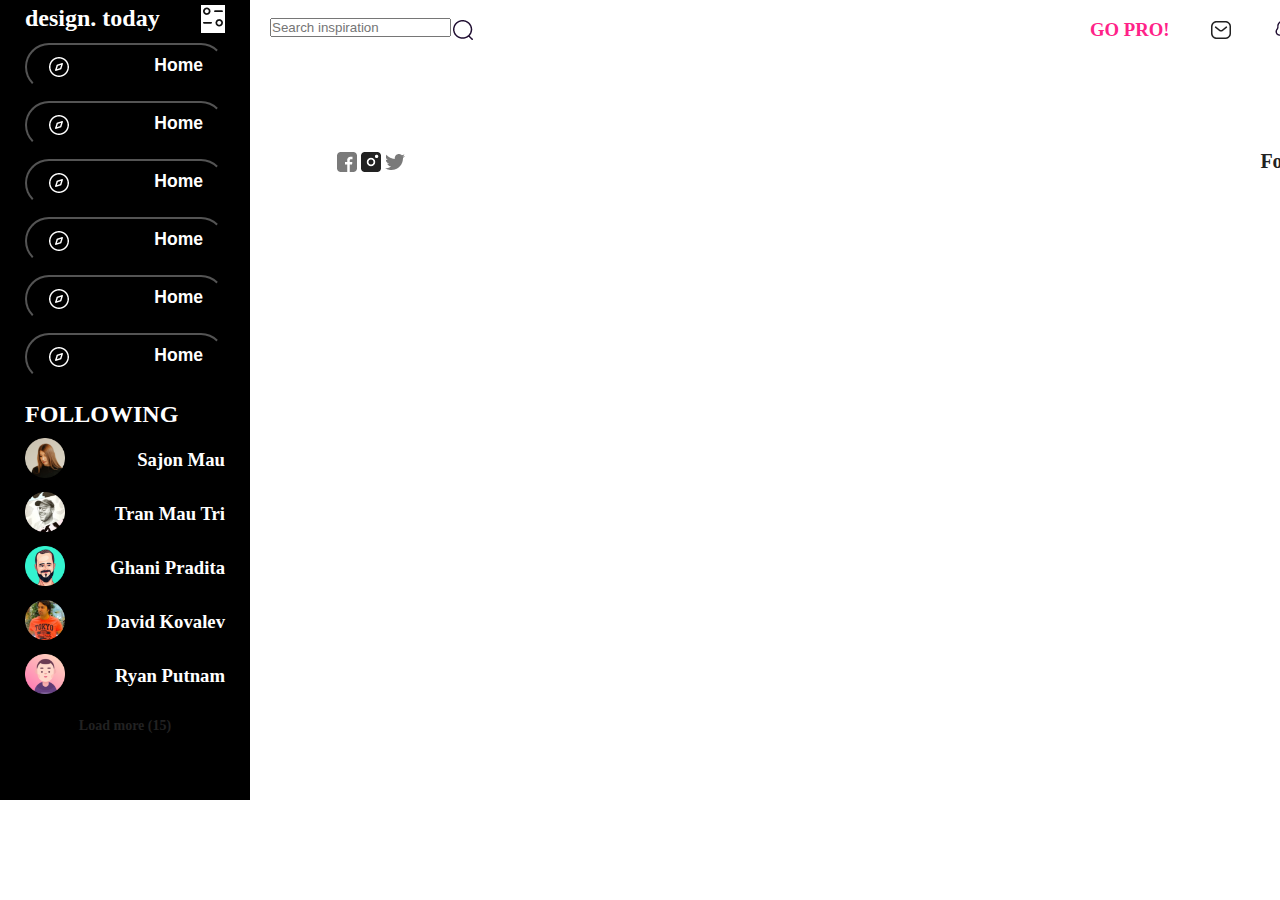
==== main.html @ 6b7c12be "add changes" ====
<!DOCTYPE html>
<html lang="en">
<head>
    <meta charset="UTF-8">
    <meta http-equiv="X-UA-Compatible" content="IE=edge">
    <meta name="viewport" content="width=device-width, initial-scale=1.0">
    <link rel="stylesheet" href="style.css">
    <title>Document</title>
</head>
<body>
    <div class="sidebar">
        <div class="sidebar-container">
            <div class="top">
                <div class="logo">
                    <h2>design. <span class="dif-col">today</span></h2>
                </div>
                <div class="logo-icon">
                    <img src="images/Group 18.png" alt="logo">
                </div>

            </div>
            
            <div class="sidebar-content">
                <button class="nav-button">
                    <img src="images/icon1.png" alt="pic">
                    <h3>Home</h3>
                </button>
                <button class="nav-button">
                    <img src="images/icon1.png" alt="pic">
                    <h3>Home</h3>
                </button>
                <button class="nav-button">
                    <img src="images/icon1.png" alt="pic">
                    <h3>Home</h3>
                </button>
                <button class="nav-button">
                    <img src="images/icon1.png" alt="pic">
                    <h3>Home</h3>
                </button>
                <button class="nav-button">
                    <img src="images/icon1.png" alt="pic">
                    <h3>Home</h3>
                </button>
                <button class="nav-button">
                    <img src="images/icon1.png" alt="pic">
                    <h3>Home</h3>
                </button>


            </div>
            
            <div class="designers-content">
                <div class="head">
                    <h2>FOLLOWING</h2>
                </div>
                <div class="designers-icons">
                    <div>
                        <img src="images/22.png" alt="desiners-pic">

                    </div>
                    <div>
                        <h3> Sajon Mau</h3>

                    </div>
                </div>
                <div class="designers-icons">
                    <div>
                        <img src="images/26.png" alt="desiners-pic">

                    </div>
                    <div>
                        <h3>Tran Mau Tri </h3>

                    </div>
                </div>
                <div class="designers-icons">
                    <div>
                        <img src="images/25.png" alt="desiners-pic">

                    </div>
                    <div>
                        <h3>Ghani Pradita</h3>

                    </div>
                </div>
                <div class="designers-icons">
                    <div>
                        <img src="images/21.png" alt="desiners-pic">

                    </div>
                    <div>
                        <h3>David Kovalev</h3>

                    </div>
                </div>
                <div class="designers-icons">
                    <div>
                        <img src="images/23.png" alt="desiners-pic">

                    </div>
                    <div>
                        <h3>Ryan Putnam</h3>

                    </div>
                </div>
                <div class="head">
                    <h4>Load more (15)</h4>
                </div>
                


            </div>
        </div>
    </div>
    <div class="container-for-header"> 
        <header >
            <div class="header-content">
               
                <form class="form-content" action="">
                    <div class="form-row">
                        <input class="input-box" type="text" placeholder="Search inspiration">
                    </div>
    
                    <img class="search-icon" src="images/15.png" alt="icon">
    
                </form>
    
                <div class="icons-cont">
                    
                    <h3>GO PRO!</h3>
                    <img src="images/3.png" alt="icon">
                    <img src="images/2.png" alt="icon">
                    <a href="main.html"><img class="main-img" src="images/Group 33.png" alt="icon"></a>
                    <button class="button"> UPLOAD </button>
    
                </div>
    
            </div>
        </header>
        
        <footer>
            <div class="main_container">
                <div class="footer-content">
                    <div class="foot-icons">
                        <img src="images/foot-icon1.png" alt="fbicon">
                        <img src="images/foot-icon2.png" alt="insticon">
                        <img src="images/foot-icon3.png" alt="twiicon">
    
                    </div>
                    <div class="foot-discription">
                        <h5>For Smartacademy</h5>
    
                    </div>
                    
                </div>
    
            </div>
        </footer>
    </div>
    
</body>
</html>
---- style.css ----
*{
    margin: 0;
    padding: 0;
    text-decoration: 0;
    box-sizing: border-box;
}

.sidebar{
    position:fixed ;
    height: 800px;
    max-width: 250px;
    width: 100%;
    background-color: black;
    
}
.sidebar-container{
    max-width: 200px;
    width: 100%;
    margin: 5px auto;
    padding: 0 0;
}
.top{
    display: flex;
    justify-content: space-between;
    color: white;
}
.logo-icon{
    background-color: white;
}
.head{
    color: white;
    margin-top: 20px;
}
.sidebar-content{
    display: flex;
    flex-direction: column;   
}

.nav-button{
    display: flex;
    justify-content: space-between;
    margin-top: 10px;
}
.designers-icons{
    margin-top: 10px;
    display: flex;
    justify-content: space-between;
    align-items:center;
}
.designers-icons img{
    width: 40px;
    height: 40px;
}
.designers-icons h3{
    color: white;
}

.nav-button {
    display: flex;
    padding: 10px 20px; 
    font-size: 15px;
    text-align: center;
    color: #FFFFFF;
    background-color: black;
    border-radius: 25px;
    
}
  
.nav-button:hover {background-color: #FF2288}


/* main section container-for-header */
.container-for-header{
    background-color: #FFFFFF;
    position: relative;
    min-height: 100vh;
    max-width: 1260px;
    width: 100%;
    left: 250px;
    


}
.header-content{
    display: flex;
    justify-content: space-between;
    align-items: center;
    margin: 0 auto;
    padding: 0px 20px;
}
.form-content{
    display: flex;
    justify-content: flex-start;
}
.icons-cont{
    max-width: 400px;
    width: 100%;
    display: flex;
    justify-content: space-between;
    align-items: center;
    
}
.icons-cont h3{
    color:#FF2288 ;
}

.upload-button{
    width: 80px;
    height: 50px;

    background-color: #F2F2F2;
    font-size: 16px;
    line-height: 21px;
    color: #222222;
    border-radius: 10px;
    

}


.upload-button:hover{
    background-color: #FF2288;
}
/* .........main_container................ */
.main_container{
    max-width: 1120px;
    width: 100%;
    margin: 30px auto;
    padding: 0 15px ;
    background-color: #FFFFFF;

}
.list-wrapper{
    display: flex;
    justify-content: space-between;
    text-decoration: none;
    list-style: none;
    
}
.filters-box{
    display: flex;
    justify-content: space-between;
    

}
.listing-box{
    display: flex;
    justify-content: space-between;
}
li{
    margin-right: 20px;
}

article p{
    justify-content: center;
}
/* images and discription */

.article-content{
    display: flex;
    flex-wrap: wrap;
    justify-content: space-between;
}
article{
    width: 250px;
    
    
   

}
article img{
    width: 250px;
    height: 250px;
    
}
.Load-more-button{
    

    background-color: #F2F2F2;
    font-size: 16px;
    line-height: 21px;
    color: #222222;
    border-radius: 12px;
    padding: 16px 100px;
    margin-left: 420px;
    margin-top: 70px;

}


.Load-more-button:hover{
    background-color: purple;
}
/* mmmmmmmmmmmmmmmmmmmmmmmmmmmmmmmmmmm */

.container-for-designers{
    max-width: 1200px;
    width: 100%;
    height: 500px;
    background-color: #FAFAFA;
    margin: 20px auto;
    padding: 0 15px ;
    display: flex;
    align-items: center;
}
.main_containers{
    max-width: 1120px;
    width: 100%;
    margin: 20px auto;
    padding: 0 15px ;
    background-color: #FAFAFA;
}
.design_head{
    display: flex;
    justify-content: space-between;
    align-items: center;
}
h4{
    font-size: 14px;
    color: #222222;
    text-align: center
}
.design_head h2{
    font-size: 32px;
    color: #222222;
}
.des-article-cont{
    display: flex;
    flex-wrap: wrap;
    justify-content: space-between;
    margin-top: 50px;

}
.des-article-cont article{
    max-width: 105px;
    width: 100%;
    height: 200px;
    
    
}
.article-p{
    display: flex;
    justify-content: center;
    height: 42px;

}
.article-p p{
    font-size: 12px;
    margin-top: 5px;
}
.article-h3 h3{
    font-size: 16px;
}

.article-h3{
    display: flex;
    justify-content: center;
    margin-top: 20px;
    height: 42px;


}

.des-article-cont article img{
    
    width: 80px;
    height: 80px;
}

.follow_button {
    display: inline-block;
    /* padding: 15px 25px; */
    font-size: 24px;
    /* cursor: pointer; */
    text-align: center;
    text-decoration: none;
    outline: none;
    color:black;
    background-color: whitesmoke;
    border: none;
    border-radius: 15px;
    
  }
  
  .follow_button:hover {background-color:#999 }






/* grid content */
.grid {
    background-color: white;
    display: grid;
    grid-template-columns: 162px 165px 200px 152px;
    grid-gap: 20px;
    grid-template-rows: repeat(10,20px)  ;
    
    
}
.grid{
    justify-content: space-between;
}
.grid-item {
    /* width: 100px; */
    background-color: white;
    /* margin: 10px; */
    color: #222222;
    display: flex;
    justify-content: center;
    align-items: center;
    
    flex-wrap: wrap;
    
}
.item-1 {
    grid-column-start: 1;
    grid-column-end: 2;
}
.item-2 {
    grid-column-start: 2;
    grid-column-end: 3;
}

.item-3 {
    grid-column-start: 3;
    grid-column-end: 4;
}
.item-4 {
    grid-column-start: 4;
    grid-column-end: 5;
}
.item-5 {
    grid-row-start: 2 ;
    grid-row-end: 10;
}
.item-7 {
    grid-row-start: 2 ;
    grid-row-end:11;
}
.item-6 {
    grid-row-start: 2 ;
    grid-row-end: 5;
}
.item-8 {
    grid-row-start: 2 ;
    grid-row-end: 7;
}.item-9 {
    grid-row-start: 5;
    grid-row-end: 8;
}
.item-10 {
    grid-row-start: 7 ;
    grid-row-end: 9;
}
.item-11 {
    grid-row-start: 7 ;
    grid-row-end: 10;
    
}
.item-13 {
    grid-row-start: 8 ;
    grid-row-end: 9;
    
}
.item-12 {
    grid-column-start: 4;
    grid-column-end: 5;
}

/* footer-content */
.footer-content{
    margin-top: 90px;
    display: flex;
    justify-content: space-between;
}
.footer-content h5{
    color: #222222;
    font-size: 20px;
    
}
.foot-icons{
    display: flex;
}
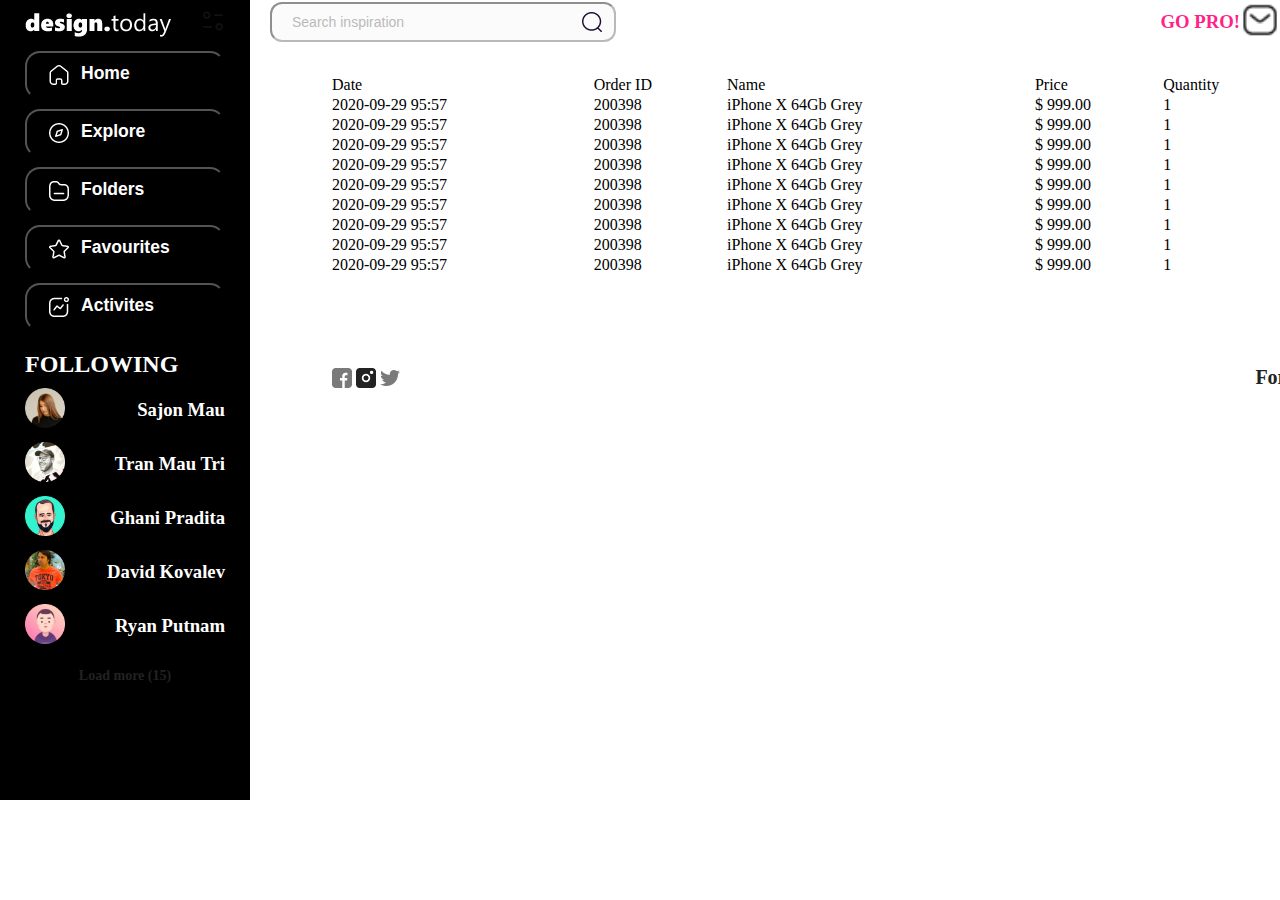
==== commit 647ad14e: "add main.html" ====
--- a/main.html
+++ b/main.html
@@ -12,7 +12,7 @@
         <div class="sidebar-container">
             <div class="top">
                 <div class="logo">
-                    <h2>design. <span class="dif-col">today</span></h2>
+                    <img src="images/design.png" alt="logo">
                 </div>
                 <div class="logo-icon">
                     <img src="images/Group 18.png" alt="logo">
@@ -22,29 +22,26 @@
             
             <div class="sidebar-content">
                 <button class="nav-button">
+                    <img src="images/Component 1.png" alt="pic">
+                    <h3>Home</h3>
+                </button>
+                <button class="nav-button">
                     <img src="images/icon1.png" alt="pic">
-                    <h3>Home</h3>
-                </button>
-                <button class="nav-button">
-                    <img src="images/icon1.png" alt="pic">
-                    <h3>Home</h3>
-                </button>
-                <button class="nav-button">
-                    <img src="images/icon1.png" alt="pic">
-                    <h3>Home</h3>
-                </button>
-                <button class="nav-button">
-                    <img src="images/icon1.png" alt="pic">
-                    <h3>Home</h3>
-                </button>
-                <button class="nav-button">
-                    <img src="images/icon1.png" alt="pic">
-                    <h3>Home</h3>
-                </button>
-                <button class="nav-button">
-                    <img src="images/icon1.png" alt="pic">
-                    <h3>Home</h3>
-                </button>
+                    <h3>Explore</h3>
+                </button>
+                <button class="nav-button">
+                    <img src="images/Component 3.png" alt="pic">
+                    <h3>Folders</h3>
+                </button>
+                <button class="nav-button">
+                    <img src="images/Component 4.png" alt="pic">
+                    <h3>Favourites</h3>
+                </button>
+                <button class="nav-button">
+                    <img src="images/Component 5.png" alt="pic">
+                    <h3>Activites</h3>
+                </button>
+               
 
 
             </div>
@@ -127,17 +124,136 @@
     
                 <div class="icons-cont">
                     
-                    <h3>GO PRO!</h3>
-                    <img src="images/3.png" alt="icon">
-                    <img src="images/2.png" alt="icon">
-                    <a href="main.html"><img class="main-img" src="images/Group 33.png" alt="icon"></a>
-                    <button class="button"> UPLOAD </button>
+                    <div><h3>GO PRO!</h3></div>
+                    <div><img src="images/3.png" alt="icon"></div>
+                    <div><img src="images/2.png" alt="icon"></div>
+                    <div><a href="index.html"><img class="main-img" src="images/4.png" alt="icon"></a></div>
+                    <div><button class="upload-button"> UPLOAD </button></div>
     
                 </div>
     
             </div>
         </header>
-        
+        <main class="main_container">
+            <section class="phone-section">
+
+                
+                <table>
+                    <tr class="titles-box">
+                        <td>Date</td>
+                        <td>Order ID</td>
+                        <td>Name</td>
+                        <td>Price</td>
+                        <td>Quantity</td>
+                        <td>Total</td>
+
+                    </tr>
+                       
+                    
+                    <tr class="phones-list">
+                        <td>2020-09-29 95:57</td>
+                        <td>200398</td>
+                        <td>iPhone X 64Gb Grey</td>
+                        <td>$ 999.00</td>
+                        <td>1</td>
+                        <td>$ 999.00</td>
+
+                        
+                    </tr>
+
+                    <tr class="phones-list">
+                        <td>2020-09-29 95:57</td>
+                        <td>200398</td>
+                        <td>iPhone X 64Gb Grey</td>
+                        <td>$ 999.00</td>
+                        <td>1</td>
+                        <td>$ 999.00</td>
+
+                        
+                    </tr>
+
+                    <tr class="phones-list">
+                        <td>2020-09-29 95:57</td>
+                        <td>200398</td>
+                        <td>iPhone X 64Gb Grey</td>
+                        <td>$ 999.00</td>
+                        <td>1</td>
+                        <td>$ 999.00</td>
+
+                        
+                    </tr>
+                    <tr class="phones-list">
+                        <td>2020-09-29 95:57</td>
+                        <td>200398</td>
+                        <td>iPhone X 64Gb Grey</td>
+                        <td>$ 999.00</td>
+                        <td>1</td>
+                        <td>$ 999.00</td>
+
+                        
+                    </tr>
+                    <tr class="phones-list">
+                        <td>2020-09-29 95:57</td>
+                        <td>200398</td>
+                        <td>iPhone X 64Gb Grey</td>
+                        <td>$ 999.00</td>
+                        <td>1</td>
+                        <td>$ 999.00</td>
+
+                        
+                    </tr>
+                    <tr class="phones-list">
+                        <td>2020-09-29 95:57</td>
+                        <td>200398</td>
+                        <td>iPhone X 64Gb Grey</td>
+                        <td>$ 999.00</td>
+                        <td>1</td>
+                        <td>$ 999.00</td>
+
+                        
+                    </tr>
+                    <tr class="phones-list-pink">
+                        <td>2020-09-29 95:57</td>
+                        <td>200398</td>
+                        <td>iPhone X 64Gb Grey</td>
+                        <td>$ 999.00</td>
+                        <td>1</td>
+                        <td>$ 999.00</td>
+
+                        
+                    </tr>
+                    <tr class="phones-list">
+                        <td>2020-09-29 95:57</td>
+                        <td>200398</td>
+                        <td>iPhone X 64Gb Grey</td>
+                        <td>$ 999.00</td>
+                        <td>1</td>
+                        <td>$ 999.00</td>
+
+                        
+                    </tr>
+
+                    <tr class="phones-list">
+                        <td>2020-09-29 95:57</td>
+                        <td>200398</td>
+                        <td>iPhone X 64Gb Grey</td>
+                        <td>$ 999.00</td>
+                        <td>1</td>
+                        <td>$ 999.00</td>
+
+                        
+                    </tr>
+
+                    
+                </table>
+
+                
+
+
+
+
+            </section>
+        </main>
         <footer>
             <div class="main_container">
                 <div class="footer-content">
--- a/style.css
+++ b/style.css
@@ -23,9 +23,10 @@
     display: flex;
     justify-content: space-between;
     color: white;
+    align-items: center;
 }
 .logo-icon{
-    background-color: white;
+    background-color: black;
 }
 .head{
     color: white;
@@ -38,8 +39,11 @@
 
 .nav-button{
     display: flex;
-    justify-content: space-between;
+    justify-content: flex-start;
     margin-top: 10px;
+}
+.nav-button img{
+    margin-right: 10px;
 }
 .designers-icons{
     margin-top: 10px;
@@ -62,7 +66,10 @@
     text-align: center;
     color: #FFFFFF;
     background-color: black;
-    border-radius: 25px;
+    border-radius: 15px;
+    border-color: black;
+    
+    
     
 }
   
@@ -74,7 +81,7 @@
     background-color: #FFFFFF;
     position: relative;
     min-height: 100vh;
-    max-width: 1260px;
+    max-width: 1250px;
     width: 100%;
     left: 250px;
     
@@ -88,27 +95,49 @@
     margin: 0 auto;
     padding: 0px 20px;
 }
-.form-content{
-    display: flex;
-    justify-content: flex-start;
-}
-.icons-cont{
-    max-width: 400px;
-    width: 100%;
-    display: flex;
-    justify-content: space-between;
-    align-items: center;
+.input-box{
+    width: 346px;
+    height: 40px;
+    position: relative;
+    font-size: 14px;
+    line-height: 19px;
+    color: #111111;
+    opacity: 50%;
+    border-radius: 12px;
+    padding-left: 20px;
+    background-color: #F8F8F8;
+
+
+}
+
+.search-icon{
+    position: absolute;
+    left: 330px;
+    top: 10px;
+
     
 }
 .icons-cont h3{
     color:#FF2288 ;
 }
-
+.icons-cont img{
+    width: 40px;
+    height: 40px;
+    margin-right: 10px;
+}
+.icons-cont{
+    
+    display: flex;
+    justify-content: space-between;
+    align-items: center;
+    margin-right: 10px;
+    
+}
 .upload-button{
     width: 80px;
-    height: 50px;
-
-    background-color: #F2F2F2;
+    height: 40px;
+
+    background-color: #FF2288;
     font-size: 16px;
     line-height: 21px;
     color: #222222;
@@ -119,7 +148,7 @@
 
 
 .upload-button:hover{
-    background-color: #FF2288;
+    background-color: white;
 }
 /* .........main_container................ */
 .main_container{
@@ -172,6 +201,27 @@
     width: 250px;
     height: 250px;
     
+}
+.filters-box{
+    display: flex;
+    align-items: center;
+}
+.filters-box{
+    width: 80px;
+    height: 35px;
+
+    background-color: #FFFFFF;
+    font-size: 16px;
+    line-height: 21px;
+    color: #222222;
+    border-radius: 5px;
+    
+
+}
+
+
+.filters-box:hover{
+    background-color: #FF2288;
 }
 .Load-more-button{
     
@@ -189,7 +239,7 @@
 
 
 .Load-more-button:hover{
-    background-color: purple;
+    background-color: #FF2288;
 }
 /* mmmmmmmmmmmmmmmmmmmmmmmmmmmmmmmmmmm */
 
@@ -383,4 +433,56 @@
 .foot-icons{
     display: flex;
 }
-
+/* second page */
+.phone-section{
+    display: flex;
+    flex-direction: column;
+
+}
+
+
+
+.phone-info ul{
+    display: flex;
+    flex-direction: row;
+
+}
+
+.spani{
+  height: 2px;
+  width: 700px;
+ background-color: #FF2288;
+}
+
+
+.title-info ul{
+    
+
+    display: flex;
+    flex-direction: row;
+
+
+}
+.date{
+    margin-right: 80px;
+}
+
+.code{
+    margin-right: 180px;
+
+}
+
+.phone{
+    margin-right: 70px;
+
+}
+
+.price{
+    margin-right: 140px;
+
+}
+
+.quantity{
+    margin-right: 200px;
+
+}
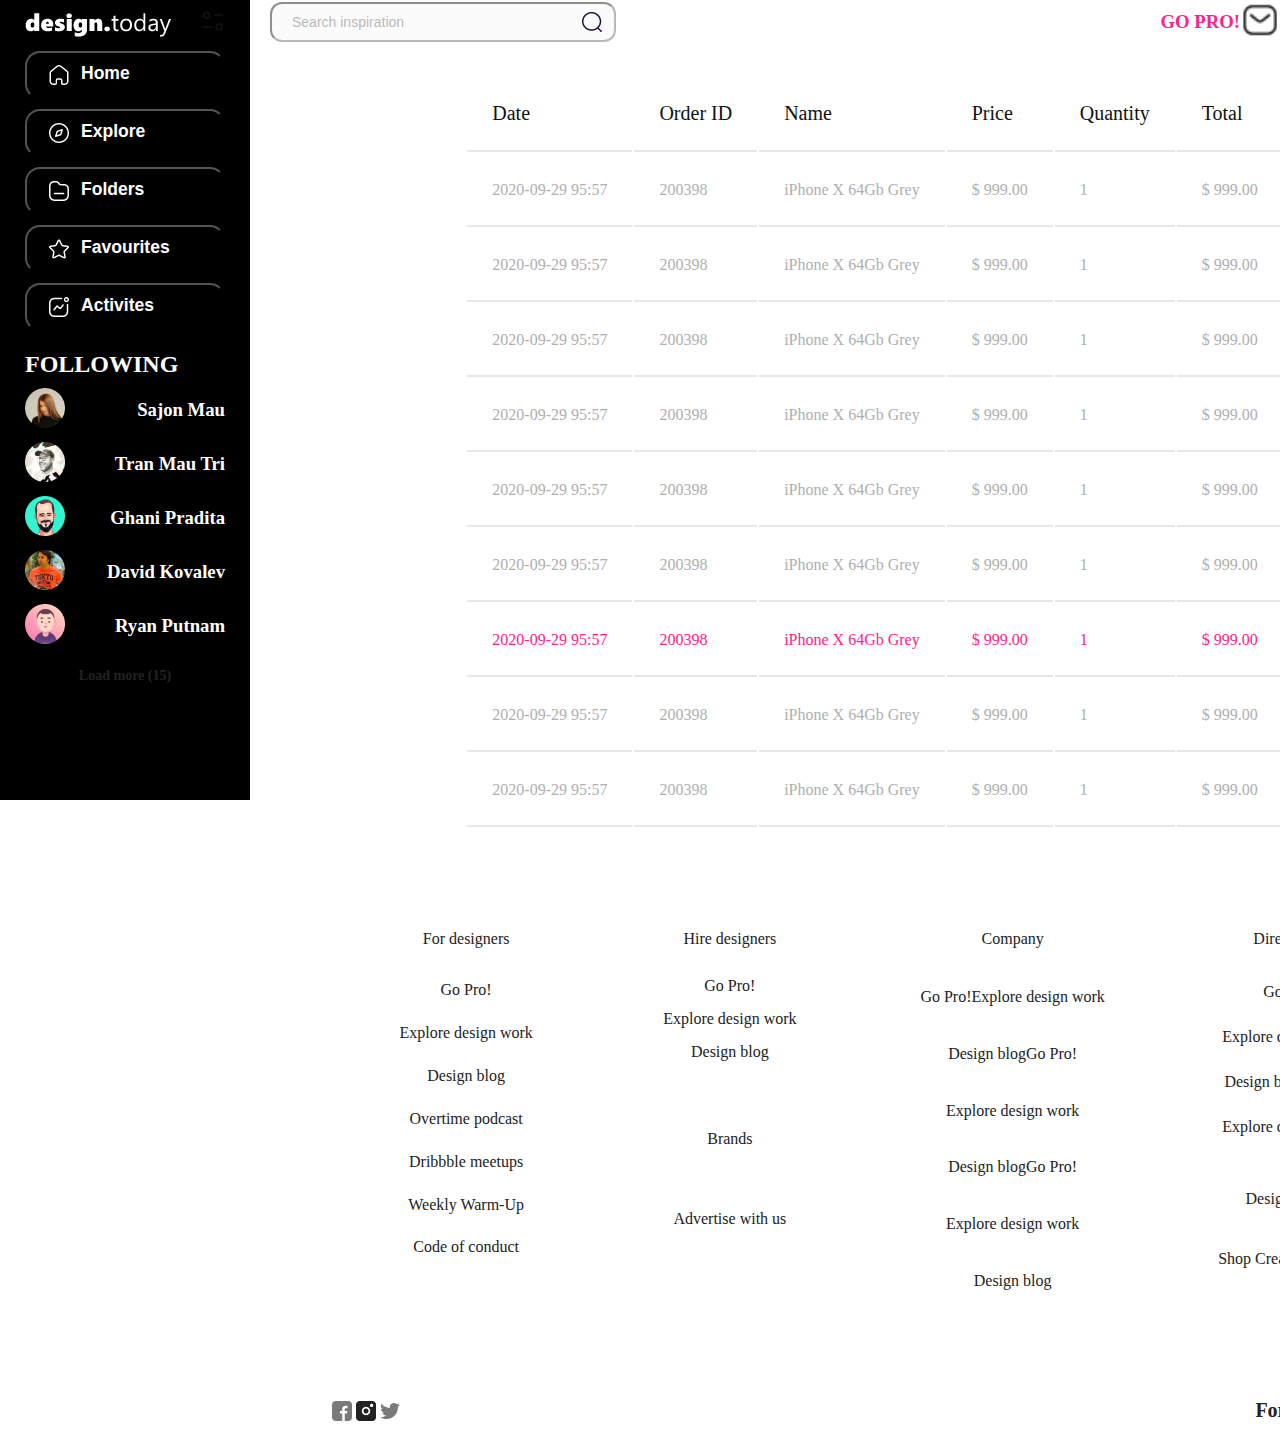
==== commit 776c554e: "add.fonts" ====
--- a/main.html
+++ b/main.html
@@ -4,7 +4,8 @@
     <meta charset="UTF-8">
     <meta http-equiv="X-UA-Compatible" content="IE=edge">
     <meta name="viewport" content="width=device-width, initial-scale=1.0">
-    <link rel="stylesheet" href="style.css">
+    <link rel="stylesheet" href="styles/style.css">
+    <link rel="stylesheet" href="styles/fonts.css">
     <title>Document</title>
 </head>
 <body>
@@ -135,9 +136,7 @@
             </div>
         </header>
         <main class="main_container">
-            <section class="phone-section">
-
-                
+            <section class="table-section">
                 <table>
                     <tr class="titles-box">
                         <td>Date</td>
@@ -150,90 +149,90 @@
                     </tr>
                        
                     
-                    <tr class="phones-list">
-                        <td>2020-09-29 95:57</td>
-                        <td>200398</td>
-                        <td>iPhone X 64Gb Grey</td>
-                        <td>$ 999.00</td>
-                        <td>1</td>
-                        <td>$ 999.00</td>
-
-                        
-                    </tr>
-
-                    <tr class="phones-list">
-                        <td>2020-09-29 95:57</td>
-                        <td>200398</td>
-                        <td>iPhone X 64Gb Grey</td>
-                        <td>$ 999.00</td>
-                        <td>1</td>
-                        <td>$ 999.00</td>
-
-                        
-                    </tr>
-
-                    <tr class="phones-list">
-                        <td>2020-09-29 95:57</td>
-                        <td>200398</td>
-                        <td>iPhone X 64Gb Grey</td>
-                        <td>$ 999.00</td>
-                        <td>1</td>
-                        <td>$ 999.00</td>
-
-                        
-                    </tr>
-                    <tr class="phones-list">
-                        <td>2020-09-29 95:57</td>
-                        <td>200398</td>
-                        <td>iPhone X 64Gb Grey</td>
-                        <td>$ 999.00</td>
-                        <td>1</td>
-                        <td>$ 999.00</td>
-
-                        
-                    </tr>
-                    <tr class="phones-list">
-                        <td>2020-09-29 95:57</td>
-                        <td>200398</td>
-                        <td>iPhone X 64Gb Grey</td>
-                        <td>$ 999.00</td>
-                        <td>1</td>
-                        <td>$ 999.00</td>
-
-                        
-                    </tr>
-                    <tr class="phones-list">
-                        <td>2020-09-29 95:57</td>
-                        <td>200398</td>
-                        <td>iPhone X 64Gb Grey</td>
-                        <td>$ 999.00</td>
-                        <td>1</td>
-                        <td>$ 999.00</td>
-
-                        
-                    </tr>
-                    <tr class="phones-list-pink">
-                        <td>2020-09-29 95:57</td>
-                        <td>200398</td>
-                        <td>iPhone X 64Gb Grey</td>
-                        <td>$ 999.00</td>
-                        <td>1</td>
-                        <td>$ 999.00</td>
-
-                        
-                    </tr>
-                    <tr class="phones-list">
-                        <td>2020-09-29 95:57</td>
-                        <td>200398</td>
-                        <td>iPhone X 64Gb Grey</td>
-                        <td>$ 999.00</td>
-                        <td>1</td>
-                        <td>$ 999.00</td>
-
-                        
-                    </tr>
-
-                    <tr class="phones-list">
+                    <tr class="phone-list">
+                        <td>2020-09-29 95:57</td>
+                        <td>200398</td>
+                        <td>iPhone X 64Gb Grey</td>
+                        <td>$ 999.00</td>
+                        <td>1</td>
+                        <td>$ 999.00</td>
+
+                        
+                    </tr>
+
+                    <tr class="phone-list">
+                        <td>2020-09-29 95:57</td>
+                        <td>200398</td>
+                        <td>iPhone X 64Gb Grey</td>
+                        <td>$ 999.00</td>
+                        <td>1</td>
+                        <td>$ 999.00</td>
+
+                        
+                    </tr>
+
+                    <tr class="phone-list">
+                        <td>2020-09-29 95:57</td>
+                        <td>200398</td>
+                        <td>iPhone X 64Gb Grey</td>
+                        <td>$ 999.00</td>
+                        <td>1</td>
+                        <td>$ 999.00</td>
+
+                        
+                    </tr>
+                    <tr class="phone-list">
+                        <td>2020-09-29 95:57</td>
+                        <td>200398</td>
+                        <td>iPhone X 64Gb Grey</td>
+                        <td>$ 999.00</td>
+                        <td>1</td>
+                        <td>$ 999.00</td>
+
+                        
+                    </tr>
+                    <tr class="phone-list">
+                        <td>2020-09-29 95:57</td>
+                        <td>200398</td>
+                        <td>iPhone X 64Gb Grey</td>
+                        <td>$ 999.00</td>
+                        <td>1</td>
+                        <td>$ 999.00</td>
+
+                        
+                    </tr>
+                    <tr class="phone-list">
+                        <td>2020-09-29 95:57</td>
+                        <td>200398</td>
+                        <td>iPhone X 64Gb Grey</td>
+                        <td>$ 999.00</td>
+                        <td>1</td>
+                        <td>$ 999.00</td>
+
+                        
+                    </tr>
+                    <tr class="dif-phone-list">
+                        <td>2020-09-29 95:57</td>
+                        <td>200398</td>
+                        <td>iPhone X 64Gb Grey</td>
+                        <td>$ 999.00</td>
+                        <td>1</td>
+                        <td>$ 999.00</td>
+
+                        
+                    </tr>
+                    <tr class="phone-list">
+                        <td>2020-09-29 95:57</td>
+                        <td>200398</td>
+                        <td>iPhone X 64Gb Grey</td>
+                        <td>$ 999.00</td>
+                        <td>1</td>
+                        <td>$ 999.00</td>
+
+                        
+                    </tr>
+
+                    <tr class="phone-list">
                         <td>2020-09-29 95:57</td>
                         <td>200398</td>
                         <td>iPhone X 64Gb Grey</td>
@@ -247,11 +246,60 @@
                     
                 </table>
 
-                
-
-
-
-
+            </section>
+            <section>
+                <div class="main_container">
+                    <div class="grid">
+                        <div class="grid-item item-1"> For designers</div>
+                        <div class="grid-item item-2">Hire designers</div>
+                        <div class="grid-item item-3">Company</div>
+                        <div class="grid-item item-4">Directories</div>
+                        <div class="grid-item item-5">
+                            <span>Go Pro!</span>
+                            <span>Explore design work</span>
+                            <span>Design blog</span>
+                            <span>Overtime podcast</span>
+                            <span>Dribbble meetups</span>
+                            <span>Weekly Warm-Up</span>
+                            <span>Code of conduct</span>
+                            
+                        </div>
+                        <div class="grid-item item-6">
+                            <span>Go Pro!</span>
+                            <span>Explore design work</span>
+                            <span>Design blog</span>
+    
+                        </div>
+                        <div class="grid-item item-7">
+                            <span>Go Pro!</span>
+                            <span>Explore design work</span>
+                            <span>Design blog</span>
+                            <span>Go Pro!</span>
+                            <span>Explore design work</span>
+                            <span>Design blog</span>
+                            <span>Go Pro!</span>
+                            <span>Explore design work</span>
+                            <span>Design blog</span>
+                        </div>
+                        <div class="grid-item item-8">
+                            <span>Go Pro!</span>
+                            <span>Explore design work</span>
+                            <span>Design blog</span>
+                            <span>Go Pro!</span>
+                            <span>Explore design work</span>
+                            
+                        </div>
+                        <div class="grid-item item-9">Brands</div>
+                        <div class="grid-item item-10">Design assets</div>
+                        <div class="grid-item item-12">Shop Creative Market</div>
+                        <div class="grid-item item-13">Advertise with us</div>
+                        
+                        
+            
+                    </div>
+                    
+            
+                </div>
             </section>
         </main>
         <footer>
--- a/styles/style.css
+++ b/styles/style.css
@@ -0,0 +1,491 @@
+*{
+    margin: 0;
+    padding: 0;
+    text-decoration: 0;
+    box-sizing: border-box;
+}
+
+.sidebar{
+    position:fixed ;
+    height: 800px;
+    max-width: 250px;
+    width: 100%;
+    background-color: black;
+    
+}
+.sidebar-container{
+    max-width: 200px;
+    width: 100%;
+    margin: 5px auto;
+    padding: 0 0;
+}
+.top{
+    display: flex;
+    justify-content: space-between;
+    color: white;
+    align-items: center;
+}
+.logo-icon{
+    background-color: black;
+}
+.head{
+    color: white;
+    margin-top: 20px;
+}
+.sidebar-content{
+    display: flex;
+    flex-direction: column;   
+}
+
+.nav-button{
+    display: flex;
+    justify-content: flex-start;
+    margin-top: 10px;
+}
+.nav-button img{
+    margin-right: 10px;
+}
+.designers-icons{
+    margin-top: 10px;
+    display: flex;
+    justify-content: space-between;
+    align-items:center;
+}
+.designers-icons img{
+    width: 40px;
+    height: 40px;
+}
+.designers-icons h3{
+    color: white;
+}
+
+.nav-button {
+    display: flex;
+    padding: 10px 20px; 
+    font-size: 15px;
+    text-align: center;
+    color: #FFFFFF;
+    background-color: black;
+    border-radius: 15px;
+    border-color: black;
+    
+    
+    
+}
+  
+.nav-button:hover {background-color: #FF2288}
+
+
+/* main section container-for-header */
+.container-for-header{
+    background-color: #FFFFFF;
+    position: relative;
+    min-height: 100vh;
+    max-width: 1250px;
+    width: 100%;
+    left: 250px;
+    
+
+
+}
+.header-content{
+    display: flex;
+    justify-content: space-between;
+    align-items: center;
+    margin: 0 auto;
+    padding: 0px 20px;
+}
+.input-box{
+    width: 346px;
+    height: 40px;
+    position: relative;
+    font-size: 14px;
+    line-height: 19px;
+    color: #111111;
+    opacity: 50%;
+    border-radius: 12px;
+    padding-left: 20px;
+    background-color: #F8F8F8;
+
+
+}
+
+.search-icon{
+    position: absolute;
+    left: 330px;
+    top: 10px;
+
+    
+}
+.icons-cont h3{
+    color:#FF2288 ;
+}
+.icons-cont img{
+    width: 40px;
+    height: 40px;
+    margin-right: 10px;
+}
+.icons-cont{
+    
+    display: flex;
+    justify-content: space-between;
+    align-items: center;
+    margin-right: 10px;
+    
+}
+.upload-button{
+    width: 80px;
+    height: 40px;
+
+    background-color: #FF2288;
+    font-size: 16px;
+    line-height: 21px;
+    color: #222222;
+    border-radius: 10px;
+    
+
+}
+
+
+.upload-button:hover{
+    background-color: white;
+}
+/* .........main_container................ */
+.main_container{
+    max-width: 1120px;
+    width: 100%;
+    margin: 30px auto;
+    padding: 0 15px ;
+    background-color: #FFFFFF;
+
+}
+.list-wrapper{
+    display: flex;
+    justify-content: space-between;
+    text-decoration: none;
+    list-style: none;
+    
+}
+.filters-box{
+    display: flex;
+    justify-content: space-between;
+    
+
+}
+.listing-box{
+    display: flex;
+    justify-content: space-between;
+}
+li{
+    margin-right: 20px;
+    font-family: 'Lato';
+}
+
+article p{
+    justify-content: center;
+}
+/* images and discription */
+
+.article-content{
+    display: flex;
+    flex-wrap: wrap;
+    justify-content: space-between;
+}
+article{
+    width: 250px;
+    
+    
+   
+
+}
+article img{
+    width: 250px;
+    height: 250px;
+    
+}
+.filters-box{
+    display: flex;
+    align-items: center;
+}
+.filters-box{
+    width: 80px;
+    height: 35px;
+
+    background-color: #FFFFFF;
+    font-size: 16px;
+    line-height: 21px;
+    color: #222222;
+    border-radius: 5px;
+    
+
+}
+
+
+.filters-box:hover{
+    background-color: #FF2288;
+}
+.Load-more-button{
+    
+
+    background-color: #F2F2F2;
+    font-size: 16px;
+    line-height: 21px;
+    color: #222222;
+    border-radius: 12px;
+    padding: 16px 100px;
+    margin-left: 420px;
+    margin-top: 70px;
+
+}
+
+
+.Load-more-button:hover{
+    background-color: #FF2288;
+}
+/* mmmmmmmmmmmmmmmmmmmmmmmmmmmmmmmmmmm */
+
+.container-for-designers{
+    max-width: 1200px;
+    width: 100%;
+    height: 500px;
+    background-color: #FAFAFA;
+    margin: 20px auto;
+    padding: 0 15px ;
+    display: flex;
+    align-items: center;
+}
+.main_containers{
+    max-width: 1120px;
+    width: 100%;
+    margin: 20px auto;
+    padding: 0 15px ;
+    background-color: #FAFAFA;
+}
+.design_head{
+    display: flex;
+    justify-content: space-between;
+    align-items: center;
+}
+h4{
+    font-size: 14px;
+    color: #222222;
+    text-align: center
+}
+.design_head h2{
+    font-size: 32px;
+    color: #222222;
+}
+.des-article-cont{
+    display: flex;
+    flex-wrap: wrap;
+    justify-content: space-between;
+    margin-top: 50px;
+
+}
+.des-article-cont article{
+    max-width: 105px;
+    width: 100%;
+    height: 200px;
+    
+    
+}
+.article-p{
+    display: flex;
+    justify-content: center;
+    height: 42px;
+
+}
+.article-p p{
+    font-size: 12px;
+    margin-top: 5px;
+}
+.article-h3 h3{
+    font-size: 16px;
+}
+
+.article-h3{
+    display: flex;
+    justify-content: center;
+    margin-top: 20px;
+    height: 42px;
+
+
+}
+
+.des-article-cont article img{
+    
+    width: 80px;
+    height: 80px;
+}
+
+.follow_button {
+    display: inline-block;
+    /* padding: 15px 25px; */
+    font-size: 24px;
+    /* cursor: pointer; */
+    text-align: center;
+    text-decoration: none;
+    outline: none;
+    color:black;
+    background-color: whitesmoke;
+    border: none;
+    border-radius: 15px;
+    
+  }
+  
+  .follow_button:hover {background-color:#999 }
+
+
+
+
+
+
+/* grid content */
+.grid {
+    background-color: white;
+    display: grid;
+    grid-template-columns: 162px 165px 200px 152px;
+    grid-gap: 20px;
+    grid-template-rows: repeat(10,20px)  ;
+    
+    
+}
+.grid{
+    justify-content: space-between;
+}
+.grid-item {
+    /* width: 100px; */
+    background-color: white;
+    /* margin: 10px; */
+    color: #222222;
+    display: flex;
+    justify-content: center;
+    align-items: center;
+    
+    flex-wrap: wrap;
+    
+}
+.item-1 {
+    grid-column-start: 1;
+    grid-column-end: 2;
+}
+.item-2 {
+    grid-column-start: 2;
+    grid-column-end: 3;
+}
+
+.item-3 {
+    grid-column-start: 3;
+    grid-column-end: 4;
+}
+.item-4 {
+    grid-column-start: 4;
+    grid-column-end: 5;
+}
+.item-5 {
+    grid-row-start: 2 ;
+    grid-row-end: 10;
+}
+.item-7 {
+    grid-row-start: 2 ;
+    grid-row-end:11;
+}
+.item-6 {
+    grid-row-start: 2 ;
+    grid-row-end: 5;
+}
+.item-8 {
+    grid-row-start: 2 ;
+    grid-row-end: 7;
+}.item-9 {
+    grid-row-start: 5;
+    grid-row-end: 8;
+}
+.item-10 {
+    grid-row-start: 7 ;
+    grid-row-end: 9;
+}
+.item-11 {
+    grid-row-start: 7 ;
+    grid-row-end: 10;
+    
+}
+.item-13 {
+    grid-row-start: 8 ;
+    grid-row-end: 9;
+    
+}
+.item-12 {
+    grid-column-start: 4;
+    grid-column-end: 5;
+}
+
+/* footer-content */
+.footer-content{
+    margin-top: 90px;
+    display: flex;
+    justify-content: space-between;
+}
+.footer-content h5{
+    color: #222222;
+    font-size: 20px;
+    
+}
+.foot-icons{
+    display: flex;
+}
+/* second page */
+
+.table-section{
+    display:flex;
+    justify-content: center;
+    
+}
+
+table td{
+    
+    border-collapse: collapse;
+    border-bottom: 2px solid #E7E7E7;
+   
+}
+
+td{
+   padding: 25px;
+}
+.titles-box td{
+    
+    justify-content: center;
+}
+.titles-box{
+    
+    font-size: 20px;
+    line-height: 24px;
+    color: #111111;
+}
+
+.phone-list{
+    font-size: 16px;
+    line-height: 21px;
+    color: #AFAFAF;
+    
+}
+.phone-list:hover{
+    color: #222222;
+    background-color: #F2F2F2;
+    
+}
+.dif-phone-list{
+    font-size: 16px;
+    line-height: 21px;
+    color: #FF2288;
+}
+.dif-phone-list:hover{
+    color: #FF2288;
+    background-color: #F2F2F2;
+    
+}
+/* second page grid */
+.grid{
+    margin-top: 100px;
+    justify-content: space-around;
+}
--- a/styles/fonts.css
+++ b/styles/fonts.css
@@ -0,0 +1,9 @@
+@font-face {
+    font-family: 'Lato';
+    src: url('../fonts/Lato-BlackItalic.woff2') format('woff2'),
+        url('../fonts/Lato-BlackItalic.woff') format('woff'),
+        url('../fonts/Lato-BlackItalic.ttf') format('truetype');
+    font-weight: 900;
+    font-style: italic;
+    font-display: swap;
+}
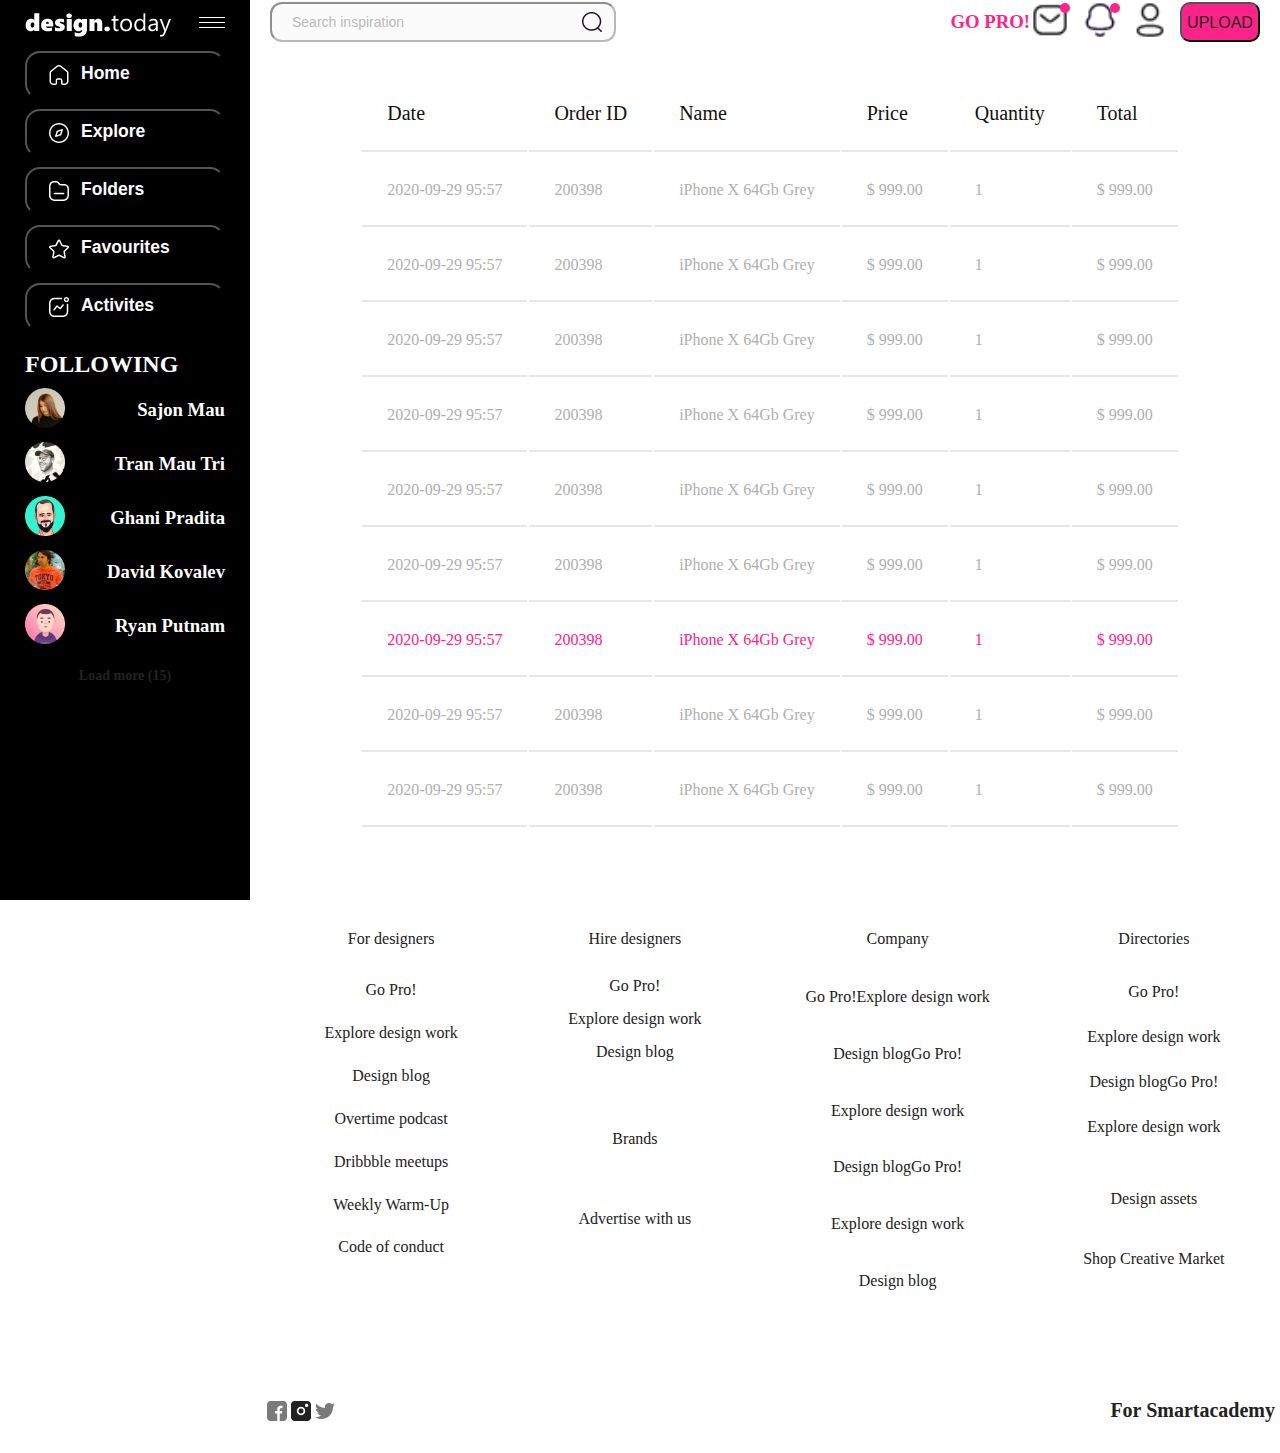
==== commit 42e5cce5: "add media and change styles" ====
--- a/main.html
+++ b/main.html
@@ -6,6 +6,7 @@
     <meta name="viewport" content="width=device-width, initial-scale=1.0">
     <link rel="stylesheet" href="styles/style.css">
     <link rel="stylesheet" href="styles/fonts.css">
+    <link rel="stylesheet" href="styles/media.css">
     <title>Document</title>
 </head>
 <body>
@@ -16,7 +17,7 @@
                     <img src="images/design.png" alt="logo">
                 </div>
                 <div class="logo-icon">
-                    <img src="images/Group 18.png" alt="logo">
+                    <img src="images/Group 7.png" alt="logo">
                 </div>
 
             </div>
@@ -88,6 +89,7 @@
                     </div>
                     <div>
                         <h3>David Kovalev</h3>
+                        
 
                     </div>
                 </div>
@@ -124,12 +126,28 @@
                 </form>
     
                 <div class="icons-cont">
-                    
                     <div><h3>GO PRO!</h3></div>
-                    <div><img src="images/3.png" alt="icon"></div>
-                    <div><img src="images/2.png" alt="icon"></div>
+                    <div>
+                        <div>
+                            <span class="pinkcircle "></span>
+                        </div>
+                        <div>
+                            <img src="images/3.png" alt="icon">
+                        </div>
+                    </div>
+                    <div>
+                        <div>
+                            <span class="pinkcircle "></span>
+                        </div>
+                        <div>
+                            <img src="images/2.png" alt="icon">
+                        </div>
+                    </div>
+                    
                     <div><a href="index.html"><img class="main-img" src="images/4.png" alt="icon"></a></div>
                     <div><button class="upload-button"> UPLOAD </button></div>
+                    
+                    
     
                 </div>
     
--- a/styles/style.css
+++ b/styles/style.css
@@ -4,10 +4,13 @@
     text-decoration: 0;
     box-sizing: border-box;
 }
-
+.contanire-all{
+    max-width: 1300px;
+    width: 100%;
+}
 .sidebar{
     position:fixed ;
-    height: 800px;
+    height: 100%;
     max-width: 250px;
     width: 100%;
     background-color: black;
@@ -76,17 +79,74 @@
 .nav-button:hover {background-color: #FF2288}
 
 
+.pinkcircle {
+    display: block;
+    background-color: #FF2288;
+    width: 10px;
+    height: 10px;
+    border-radius: 100%;
+    margin-left: 30px;
+    top: 3px;
+    position: absolute;
+}
+
+.lego{
+    display: block;
+    width: 25px;
+    height: 25px;
+    margin-left: 25px;
+    top: 140px;
+    position: absolute;
+    background-color: white;
+    
+}
+.lego:hover{
+    background-color: #FF2288;
+}
+.lego-2{
+     display: block;
+    width: 25px;
+    height: 25px;
+    margin-left: 25px;
+    top: 170px;
+    position: absolute;
+    background-color: white;
+}
+.lego-2:hover{
+    background-color: #FF2288;
+}
+.lego-second{
+    display: block;
+    width: 25px;
+    height: 25px;
+    margin-left: 25px;
+    top: 440px;
+    position: absolute;
+    background-color: white;
+}
+.lego-second:hover{
+    background-color: #FF2288;
+}
+.ego-second-2{
+    display: block;
+    width: 25px;
+    height: 25px;
+    margin-left: 25px;
+    top: 470px;
+    position: absolute;
+    background-color: white;
+}
+.ego-second-2:hover{
+    background-color: #FF2288;
+}
+
 /* main section container-for-header */
 .container-for-header{
     background-color: #FFFFFF;
     position: relative;
-    min-height: 100vh;
-    max-width: 1250px;
+    max-width: 1040px;
     width: 100%;
     left: 250px;
-    
-
-
 }
 .header-content{
     display: flex;
@@ -152,7 +212,7 @@
 }
 /* .........main_container................ */
 .main_container{
-    max-width: 1120px;
+    max-width: 1260px;
     width: 100%;
     margin: 30px auto;
     padding: 0 15px ;
@@ -193,10 +253,6 @@
 }
 article{
     width: 250px;
-    
-    
-   
-
 }
 article img{
     width: 250px;
--- a/styles/media.css
+++ b/styles/media.css
@@ -0,0 +1,237 @@
+@media (max-width:1024px){
+
+    .sidebar{
+        display: none;
+    }
+    .container-for-header{
+        background-color: lightblue;
+        max-width: 1024px;
+        width: 100%;
+        margin: 5px auto;
+        padding: 0 15px;
+        left: 0px;
+    }
+    .main_container{
+        max-width: 1024px;
+        width: 100%;
+        margin: 30px auto;
+        padding: 0 25px ;
+        background-color: #F2F2F2;
+    
+    }
+    .article-content{
+        max-width: 900px;
+        width: 100%;
+        display: flex;
+        flex-wrap: wrap;
+        justify-content: space-between;
+    }
+    .lego{
+        display: none;
+    }
+    .lego-2{
+        display: none;
+
+    }
+    .lego-second{
+        display: none;
+
+    }
+    .ego-second-2{
+        display: none;
+
+    }
+    .container-for-header{
+        background-color: #FFFFFF;
+        max-width: 1000px;
+        width: 100%;
+        left: 0px;
+    }
+    .Load-more-button{
+        display: flex;
+        justify-content: center;
+        background-color: #F2F2F2;
+        font-size: 16px;
+        line-height: 21px;
+        color: #222222;
+        border-radius: 10px;
+        padding: 10px 50px;
+        margin-left: 380px;
+        
+    
+    }
+    
+    
+    .Load-more-button:hover{
+        background-color: #FF2288;
+    }
+    .main_containers{
+        max-width: 1000px;
+        width: 100%;
+        margin: 20px auto;
+        padding: 0 15px ;
+        background-color: #FAFAFA;
+    }
+    .des-article-cont article{
+        max-width: 105px;
+        width: 100%;
+        height: 100px;
+    }
+    .article-p{
+        display: none;
+    }
+    .article-h3 h3{
+        display: none;
+    }
+    .follow_button {
+        display: inline-block;
+        font-size: 18px;
+        text-align: center;
+        text-decoration: none;
+        outline: none;
+        color:black;
+        background-color: whitesmoke;
+        border: none;
+        border-radius: 15px;
+        
+    }
+      
+    .follow_button:hover {background-color: #FF2288}
+
+    .grid {
+    background-color: white;
+    display: grid;
+    grid-template-columns: 162px 165px 200px 152px;
+    grid-gap: 20px;
+    grid-template-rows: repeat(10,20px)  ;
+    }
+
+    .grid{
+        justify-content: space-around;
+    }
+    .grid{
+        margin-top: 100px;
+        justify-content: space-around;
+    }
+    
+
+}
+@media (max-width:768px){
+    .sidebar{
+        display: none;
+    }
+    .container-for-header{
+        background-color: lightblue;
+        max-width: 1024px;
+        width: 100%;
+        margin: 5px auto;
+        padding: 0 15px;
+        left: 0px;
+    }
+    .main_container{
+        max-width: 1024px;
+        width: 100%;
+        margin: 30px auto;
+        padding: 0 25px ;
+        background-color: #F2F2F2;
+    
+    }
+    .article-content{
+        max-width: 900px;
+        width: 100%;
+        display: flex;
+        flex-wrap: wrap;
+        justify-content: space-between;
+    }
+    .lego{
+        display: none;
+    }
+    .lego-2{
+        display: none;
+
+    }
+    .lego-second{
+        display: none;
+
+    }
+    .ego-second-2{
+        display: none;
+
+    }
+    .container-for-header{
+        background-color: #FFFFFF;
+        max-width: 1000px;
+        width: 100%;
+        left: 0px;
+    }
+    .Load-more-button{
+        display: flex;
+        justify-content: center;
+        background-color: #F2F2F2;
+        font-size: 16px;
+        line-height: 21px;
+        color: #222222;
+        border-radius: 10px;
+        padding: 10px 50px;
+        margin-left: 380px;
+        
+    
+    }
+    
+    
+    .Load-more-button:hover{
+        background-color: #FF2288;
+    }
+    .main_containers{
+        max-width: 1000px;
+        width: 100%;
+        margin: 20px auto;
+        padding: 0 15px ;
+        background-color: #FAFAFA;
+    }
+    .des-article-cont article{
+        max-width: 105px;
+        width: 100%;
+        height: 100px;
+    }
+    .article-p{
+        display: none;
+    }
+    .article-h3 h3{
+        display: none;
+    }
+    .follow_button {
+        display: inline-block;
+        font-size: 18px;
+        text-align: center;
+        text-decoration: none;
+        outline: none;
+        color:black;
+        background-color: whitesmoke;
+        border: none;
+        border-radius: 15px;
+        
+    }
+      
+    .follow_button:hover {background-color: #FF2288}
+
+    .grid {
+    background-color: white;
+    display: grid;
+    grid-template-columns: 162px 165px 200px 152px;
+    grid-gap: 20px;
+    grid-template-rows: repeat(10,20px)  ;
+    }
+
+    .grid{
+        justify-content: space-around;
+    }
+    .grid{
+        margin-top: 100px;
+        justify-content: space-around;
+    }
+
+}
+
+
+
